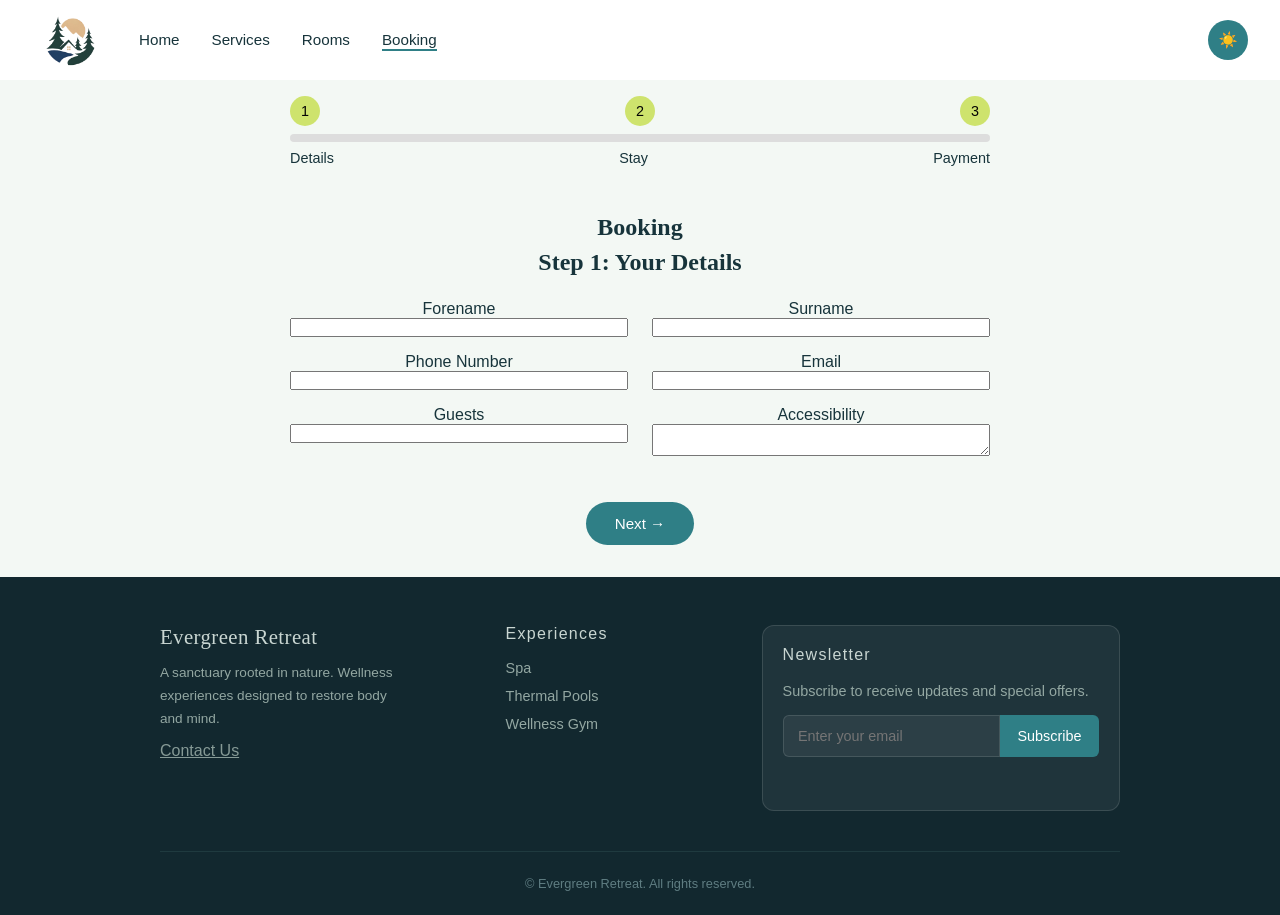
==== Booking.html @ 364e58b9 "Fixed progress bar, small visual tweaks" ====
<!DOCTYPE html>
<html lang="en">
<head>
    <meta charset="UTF-8">
    <title>Evergreen Retreat - Bookings</title>

    <!-- Link CSS -->
    <link rel="stylesheet" href="css/main.css">
    <link rel="icon" type="image" href="assets/favicon.png">
</head>

<body>

    <!-- NAVBAR -->
    
    <nav id="navbar" class="navbar" role="navigation" aria-label="Main navigation">
        <div class="nav-container">
            <div class="logo" aria-label="Evergreen Retreat home">
                <img id="sitelogo" src="assets/lightmodelogo.png" alt="Evergreen Retreat" style="height: 75px; width: auto; display: block;">
            </div>
            <ul class="nav-links">
                <li><a href="home.html">Home</a></li>
                <li><a href="services.html">Services</a></li>
                <li><a href="rooms.html">Rooms</a></li>
                <li><a href="Booking.html" aria-current="page">Booking</a></li>
            </ul>
        </div>
        <button id="theme-toggle" class="theme-toggle" aria-label="Toggle dark mode">
            <img class="icon" src="assets/sun.png" alt="Dark mode">
        </button>
    </nav>

    <!-- MAIN CONTENT -->
    <main>

        <section class="section" style="padding: 1rem 1rem;">
            <div style="max-width:700px; margin:auto;">

                <!-- Circles -->
                <div style="display:flex; justify-content:space-between; margin-bottom:0.5rem;">
                    <div class="step-circle active">1</div>
                    <div class="step-circle">2</div>
                    <div class="step-circle">3</div>
                </div>

                <!-- Progress Bar -->
                <div style="height: 8px; background: #ddd; border-radius: 10px; overflow: hidden;">
                    <div id="progress" style="height: 100%; width: 0%; background: #cee36d; transition: 0.3s;"></div>
                </div>

                <!-- Labels -->
                <div style="display:flex; justify-content:space-between; margin-top:0.5rem; font-size:0.9rem;">
                    <span>Details</span>
                    <span>Stay</span>
                    <span>Payment</span>
                </div>

            </div>
        </section>
        <style>
            .step-circle {
                width: 30px;
                height: 30px;
                border-radius: 50%;
                background: #cee36d;
                color: #040404;
                display: flex;
                align-items: center;
                justify-content: center;
                font-size: 0.9rem;
            }

            .step-circle.active {
                background: #cee36d;
                color: #040404;
            }
        </style>
       
        <!-- STEP 1 -->
        <section id="step1" class="section" style="padding: 2rem 1rem;">
            <div style="max-width:700px; margin:auto;"></div>
            <h2 style="margin-bottom: 0.5rem;">Booking</h2>
            <h2 style="margin-bottom: 1.5rem;">Step 1: Your Details</h2>

            <!--<div class="split" style="gap: 2rem;">
                <div>
                    <div style="margin-bottom: 1rem;">
                    <label>Forename</label><br>
                    <input type="text" style="width:100%;">
                    </div>

                    <div style="margin-bottom: 1rem;">
                    <label>Surname</label><br>
                    <input type="text" style="width:100%;">
                    </div>

                    <div style="margin-bottom: 1rem;">
                    <label>Guests</label><br>
                    <input type="number" style="width:100%;">
                    </div>
                </div>

                <div>
                    <div style="margin-bottom: 1rem;">
                    <label>Phone Number</label><br>
                    <input type="tel" style="width:100%;">
                    </div>

                    <div style="margin-bottom: 1rem;">
                    <label>Email</label><br>
                    <input type="email" style="width:100%;">
                    </div>

                    <div style="margin-bottom: 1rem;">
                    <label>Accessibility</label><br>
                    <textarea></textarea>
                    </div>
                </div>
            </div>

            <br>
            <div style="text-align:center; margin-top:1.5rem;">
            <button onclick="nextStep()">Next →</button>
            </div>-->

            <div style="max-width:700px; margin:auto;">

                <div style="display:flex; gap:1.5rem; margin-bottom:1rem;">
                    <div style="flex:1;">
                        <label>Forename</label><br>
                        <input type="text" name="forename" style="width:100%;">
                    </div>

                    
                    <div style="flex:1;">
                        <label>Surname</label><br>
                        <input type="text" name="surname" style="width:100%;">
                    </div>
                </div>

                <div style="display:flex; gap:1.5rem; margin-bottom:1rem;">
                    
                    <div style="flex:1;">
                        <label>Phone Number</label><br>
                        <input type="text" name="phone" style="width:100%;">
                    </div>

                    <div style="flex:1;">
                        <label>Email</label><br>
                        <input type="text" name="email" style="width:100%;">
                    </div>
                </div>

                <div style="display:flex; gap:1.5rem;">
                    <div style="flex:1;">
                        <label>Guests</label><br>
                        <input type="number" name="guests" min="1" style="width:100%;">
                    </div>

                    <div style="flex:1;">
                        <label>Accessibility</label><br>
                        <textarea style="width:100%;"></textarea>
                    </div>
                </div>

            </div>
            
            <br>
            <div style="text-align:center; margin-top:1.5rem;">
            <button onclick="validateStep1()">Next →</button>
            </div>
        </section>

        
        
        <!-- STEP 2 -->
        <section id="step2" class="section hidden" style="padding: 2rem 1rem;">
            <div style="max-width:700px; margin:auto;"></div>
            <h2 style="margin-bottom: 1.5rem;">Step 2: Your Stay</h2>

            <!--<div class="split" style="gap: 1.5rem;">
                <div>
                    <label>Start Date</label><br>
                    <input type="date"><br><br>

                    <label>End Date</label><br>
                    <input type="date">
                </div>

                <div>
                    <label>Room</label><br>
                    <select>
                        <option>Single</option>
                        <option>Double</option>
                        <option>Suite</option>
                    </select>
                    <br><br>
                    <button>View Rooms</button>

                    <br><br>

                    <label>Deals</label><br>
                    <select>
                        <option>No Deal</option>
                        <option>Discount</option>
                        <option>Package</option>
                    </select>
                    <br><br>
                    <button>View Deals</button>
                </div>
            </div>-->


            <div style="max-width:700px; margin:auto;">

                <!-- Dates -->
                <div style="display:flex; gap:1.5rem; margin-bottom:1.5rem;">
                    <div style="flex:1;">
                        <label>Start Date</label><br>
                        <input type="date" name="start-date" min="" style="width:100%;">
                    </div>

                    <div style="flex:1;">
                        <label>End Date</label><br>
                        <input type="date" name="end-date" style="width:100%;">
                    </div>
                </div>

                <!-- Room -->
                <div style="margin-bottom:1.5rem;">
                    <label>Room</label><br>
                    <select style="width:100%;">
                        <option>Standard</option>
                        <option>Deluxe</option>
                        <option>Suite</option>
                    </select>
                    <br><br>
                    <a href="rooms.html">
                         <button type="button">View Rooms</button>
                    </a>
                </div>

                
                

            </div>
            <br>
            <div style="text-align:center; margin-top:1.5rem;">
            <button onclick="validateStep2()">Next →</button>
            </div>


            <div style="text-align:center; margin-top:1.5rem;">
            <button onclick="prevStep()">← Back</button>
            </div>

            

        </section>

        <!-- STEP 3 -->
        <section id="step3" class="section hidden" style="padding: 2rem 1rem;">
            <div style="max-width:700px; margin:auto;"></div>
            <h2 style="margin-bottom: 1.5rem;">Step 3: Payment</h2>

            <!--<div class="split" style="gap: 1.5rem;">
                <div>
                    <label>Card Number</label><br>
                    <input type="text"><br><br>

                    <label>Name on Card</label><br>
                    <input type="text">
                </div>

                <div>
                    <label>CVC</label><br>
                    <input type="text">
                </div>
            </div>-->
            
            <div style="max-width:700px; margin:auto;">

                <!-- Card Number -->
                <div style="margin-bottom:1.5rem;">
                    <label>Card Number</label><br>
                    <input type="text" name="card-number" maxlength="19" style="width:100%;">
                </div>

                <!-- Name + CVC -->
                <div style="display:flex; gap:1.5rem;">
                    <div style="flex:2;">
                        <label>Name on Card</label><br>
                        <input type="text" name="card-name" style="width:100%;">
                    </div>

                    <div style="flex:1;">
                        <label>CVC</label><br>
                        <input type="text" name="cvc" maxlength="3" style="width:100%;">
                    </div>
                </div>

            </div>

            <br>
            <div style="text-align:center; margin-top:1.5rem;">
                <button onclick="prevStep()">← Back</button>
            </div>
            <div style="text-align:center; margin-top:1.5rem;">
                <a href="home.html">
                    <button onclick="validateStep3()">Complete Booking</button>
                </a>
            </div>
            
            

        </section>
        
        <footer id="site-footer" aria-label="Site footer">
            <div class="footer-inner">

                <div class="footer-grid">

                    <!-- brand -->
                    <div class="footer-brand">
                        <h2 class="footer-logo">Evergreen Retreat</h2>
                        <p>
                            A sanctuary rooted in nature. Wellness experiences designed
                            to restore body and mind.
                        </p>

                        <a href="/contact.html" class="footer-contact-link">Contact Us</a>

                    </div>

                    <!-- experiences -->
                    <nav aria-label="Experiences">
                        <h3>Experiences</h3>
                        <ul>
                            <li><a href="services.html#spa">Spa</a></li>
                            <li><a href="services.html#thermal">Thermal Pools</a></li>
                            <li><a href="services.html#gym">Wellness Gym</a></li>
                        </ul>
                    </nav>

                    <!-- newsletter -->
                    <div class="footer-newsletter">
                        <h3>Newsletter</h3>
                        <p>Subscribe to receive updates and special offers.</p>

                        <form class="email-form" novalidate>
                            <input
                                type="email"
                                class="email-input"
                                placeholder="Enter your email"
                            >
                            <button type="submit">Subscribe</button>
                            <span class="email-error"></span>
                        </form>
                    </div>

                </div>

                <hr aria-hidden="true">

                <div class="footer-bottom">
                    <p>&copy; <span id="footer-year"></span> Evergreen Retreat. All rights reserved.</p>
                </div>

            </div>
        </footer>

    </main>

    <!-- JS -->
    <script src="js/bookingNavi.js"></script>
    <script src="js/darkmode.js"></script>
</body>
</html>
---- css/main.css ----
:root {
  --primary: #2f7f86;

  --bg: #f3f8f4;
  --surface: #ffffff;
  --surface-alt: #e4f0ed;

  --text: #17343b;
  --text-muted: #5f7d82;

  --footer-bg: #12282f;
  --footer-text: #c9d6d2;
  --footer-muted: #93a7a2;
}

html.dark-mode {
  --primary: #3f8f95;

  --bg: #0f1c1f;
  --surface: #162a2e;
  --surface-alt: #1b3338;

  --text: #d7e6e3;
  --text-muted: #93b0b4;

  --footer-bg: #0b1416;
  --footer-text: #d7e6e3;
  --footer-muted: #8aa3a6;
}


* {
  margin: 0;
  padding: 0;
  box-sizing: border-box;
}

body {
  font-family: 'Jost', sans-serif;
  background: var(--bg);
  color: var(--text);
  font-weight: 500;
  padding-top: 80px; /* navbar space */
}

/* dark mode transition */
body, .card, .review-card, .navbar, footer, .footer-newsletter {
  transition: background 0.3s ease, color 0.3s ease, border-color 0.3s ease, box-shadow 0.3s ease;
}

.hidden {
  display: none;
}

a:focus-visible,
button:focus-visible,
input:focus-visible {
  outline: 2px solid var(--primary);
  outline-offset: 3px;
}

/* navbar */
.navbar {
  position: fixed;
  top: 0;
  width: 100%;
  height: 80px;
  background: var(--surface);
  display: flex;
  align-items: center;
  z-index: 1000;
}

.nav-container {
  display: flex;
  align-items: center;
  justify-content: center;
  position: relative;
  padding: 0 2rem;
  gap: 2rem;
}

.logo {
  font-family: 'Cormorant Garamond', serif;
  font-size: 1.5rem;
  margin-right: auto;
}

.nav-links {
  display: flex;
  gap: 2rem;
  list-style: none;
  margin: 0 auto;
}

.nav-links a {
  text-decoration: none;
  color: var(--text);
  font-size: 0.95rem;
  position: relative;
}

.nav-links a::after {
  content: '';
  position: absolute;
  bottom: -3px;
  left: 0;
  width: 0;
  height: 2px;
  background: var(--primary);
  transition: width 0.3s ease;
}

.nav-links a[aria-current="page"]::after {
  width: 100%;
}

.nav-links a:hover::after {
  width: 100%;
}

.theme-toggle {
  position: absolute;
  right: 2rem;
  top: 50%;
  transform: translateY(-50%);

  width: 40px;
  height: 40px;
  border-radius: 50%;

  display: grid;
  place-items: center;
  padding: 0;
}

.theme-toggle .icon {
  width: 18px;
  height: 18px;
}

.theme-toggle:hover {
  border-color: var(--primary);
  color: var(--primary);
  transform: translateY(calc(-50% - 2px)); /* to keep centered with transition */
  box-shadow: 0 5px 15px rgba(0,0,0,0.15);
}

/* home page hero */
.home-page .hero {
  height: 90vh;
  position: relative;
  display: flex;
  align-items: center;
  justify-content: center;
  text-align: center;
  color: white;
  text-shadow: 0 2px 10px rgba(0,0,0,0.35);
}

.home-page .hero-img {
  position: absolute;
  inset: 0;
  width: 100%;
  height: 100%;
  object-fit: cover;
  z-index: -2;
}

.home-page .hero-overlay {
  position: absolute;
  inset: 0;
  background: rgba(0,0,0,0.4);
  z-index: -1;
}

.home-page .hero-content {
  opacity: 0;
}

.home-page .hero h1 {
  font-size: 3.5rem;
  margin-bottom: 1rem;
}

.home-page .hero p {
  font-size: 1.1rem;
  margin-bottom: 1.5rem;
  color: white; 
}

/* sections */
.section {
  padding: 5rem 2rem;
  text-align: center;
}

.section.alt {
  background: var(--surface-alt);
}

h2 {
  font-family: 'Cormorant Garamond', serif;
  margin-bottom: 1.5rem;
  color: var(--text);
}

h3 {
  font-weight: 500;
}

/* buttons */
.btn, button {
  display: inline-block;
  padding: 0.8rem 1.8rem;
  border: none;
  background: var(--primary);
  color: white;
  text-decoration: none;
  cursor: pointer;
  border-radius: 30px;
  font-size: 0.95rem;
  transition: all 0.3s ease;
}

.btn:hover, button:hover {
  background: #256a70;
  transform: translateY(-2px);
  box-shadow: 0 5px 15px rgba(0,0,0,0.15);
}

.hero-btn {
  font-size: 1rem;
  padding: 0.9rem 2rem;
}

.services-showcase {
  display: flex;
  align-items: center;
  justify-content: center;
  gap: 4rem;
  text-align: left;
  max-width: 1200px;

  background: var(--surface-alt);
  border: 1px solid rgba(0,0,0,0.06);
  border-radius: 20px;
  padding: 4rem;
  margin: 3rem auto;
  max-width: 1200px;

  box-shadow:
    0 4px 12px rgba(0,0,0,0.03),
    0 12px 35px rgba(0,0,0,0.05);
}

html.dark-mode .services-showcase {
  border: 1px solid rgba(255,255,255,0.08);

  box-shadow:
    0 4px 12px rgba(0,0,0,0.25),
    0 14px 40px rgba(0,0,0,0.35);
}

.showcase-text {
  max-width: 420px;
}

.showcase-text p {
  margin-bottom: 1.5rem;
  line-height: 1.7;
  color: var(--text-muted)
}

/* slideshow */
.slideshow {
  position: relative;
  width: 100%;
  max-width: 700px;
  height: 350px;
  margin: 2rem auto;
  overflow: hidden;
  border-radius: 8px;
}

.slide {
  position: absolute;
  inset: 0;
  width: 100%;
  height: 100%;
  object-fit: cover;
  opacity: 0;
  transform: scale(1.05);
  transition: opacity 0.8s ease, transform 4s ease;
}

.slide.active {
  opacity: 1;
  transform: scale(1);
}

/* offers */

#offers {
  background: var(--surface-alt);
  border: 1px solid rgba(0,0,0,0.06);
  border-radius: 20px;
  padding: 4rem;
  margin: 3rem auto;

  box-shadow:
    0 4px 12px rgba(0,0,0,0.03),
    0 12px 35px rgba(0,0,0,0.05);
}

.split {
  display: flex;
  align-items: center;
  justify-content: center;
  gap: 3rem;
  max-width: 1000px;
  margin: auto;
  text-align: left;
}

.split-text {
  max-width: 350px;
}

.split-text p {
  color: var(--text-muted)
}

/* cards */
.cards {
  display: flex;
  gap: 1.5rem;
  justify-content: center;
  margin-top: 2rem;
}

.card {
  background: var(--surface);
  padding: 2rem;
  border-radius: 10px;
  width: 240px;
  border: 1px solid rgba(0,0,0,0.06);

  box-shadow:
    0 1px 2px rgba(0,0,0,0.04),
    0 10px 30px rgba(0,0,0,0.08);

  transition: all 0.3s ease;
}

body.dark-mode .card {
  border: 1px solid rgba(255,255,255,0.08);
  box-shadow:
    0 1px 2px rgba(0,0,0,0.3),
    0 12px 35px rgba(0,0,0,0.45);
}

.card:hover {
  transform: translateY(-6px);
  box-shadow: 0 15px 35px rgba(0,0,0,0.1);
}

.card h3 {
  margin-bottom: 0.5rem;
}

.card p {
  margin-bottom: 1rem;
  color: var(--text-muted);
}

/* reviews */
.reviews-carousel {
  display: flex;
  overflow: hidden;
  width: 100%;
}

.reviews-inner {
  display: flex;
  gap: 1.5rem;
  will-change: transform;
}

.review-card {
  flex: 0 0 auto;
  scroll-snap-align: start;
  background: var(--surface);
  padding: 1.5rem;
  border-radius: 10px;
  text-align: center;
  box-shadow: 0 8px 25px rgba(0,0,0,0.06);
  transition: transform 0.4s ease, box-shadow 0.4s ease;
}

.review-card:hover {
  transform: scale(1.05);
  box-shadow: 0 15px 35px rgba(0,0,0,0.1);
}

.stars {
  color: #f5b50a;
  margin-bottom: 0.5rem;
  font-size: 1.2rem;
}

.review-card span {
  display: block;
  margin-top: 0.5rem;
  font-size: 0.85rem;
  color: var(--text-muted);
}

.card, .review-card {
  border: 1px solid rgba(0,0,0,0.04);
}

body.dark-mode .card,
body.dark-mode .review-card {
  border: 1px solid rgba(255,255,255,0.06);
}

/* FOOTER */
footer {
  background: var(--footer-bg);
  color: var(--footer-text);
  padding: 3rem 2rem 1.5rem;
}

.footer-inner {
  max-width: 960px;
  margin: 0 auto;
}

.footer-grid {
  display: grid;
  grid-template-columns: 1.4fr 1fr 1.6fr;
  gap: 2rem;
  align-items: start;
  margin-bottom: 2.5rem;
}

.footer-logo {
  font-family: 'Cormorant Garamond', serif;
  font-size: 1.3rem;
  font-weight: 500;
  color: var(--footer-text);
  margin-bottom: 0.75rem;
  letter-spacing: 0.02em;
}

.footer-brand p {
  font-size: 0.85rem;
  max-width: 32ch;
  color: var(--footer-muted);
  line-height: 1.7;
}

footer h3 {
  font-size: 1rem;
  font-weight: 500;
  letter-spacing: 0.08em;
  color: var(--footer-text);
  margin-bottom: 1rem;
}

/* experiences list */
footer nav ul {
  list-style: none;
  display: flex;
  flex-direction: column;
  gap: 10px;
}

footer nav ul a {
  font-size: 0.9rem;
  color: var(--footer-muted);
  text-decoration: none;
}

footer nav ul a:hover {
  color: var(--footer-text);
}

/* contact link */
.footer-contact-link {
  display: inline-block;
  text-decoration: underline;
  opacity: 0.9;
  margin-top: 0.75rem;
  font-size: 1rem;
  color: var(--footer-muted);
}

.footer-contact-link:hover {
  color: var(--footer-text);
}

/* newsletter card */
.footer-newsletter {
  background: rgba(255,255,255,0.06);
  border: 1px solid rgba(255,255,255,0.12);
  color: var(--footer-text);
  border-radius: 12px;
  padding: 1.25rem;
}

.footer-newsletter p {
  font-size: 0.9rem;
  color: var(--footer-muted);
  margin-bottom: 0.8rem;
  line-height: 1.6;
}

.footer-newsletter form {
  display: grid;
  grid-template-columns: 1fr auto;
  align-items: stretch;
  gap: 0;
}

.footer-newsletter input {
  width: 100%;
  min-width: 180px;
  height: 42px;
  padding: 0 0.9rem;
  border-right: none;
  border-radius: 6px 0 0 6px;
  font-size: 0.9rem;
  outline: none;
  background: rgba(255, 255, 255, 0.06);
  border: 1px solid rgba(255, 255, 255, 0.12);
  color: var(--footer-text);
}


.footer-newsletter button {
  height: 42px;
  padding: 0 1.1rem !important;
  white-space: nowrap;
  border-radius: 0 6px 6px 0 !important;
  font-size: 0.9rem;
  border: none;
  background: var(--primary);
  color: white;
  cursor: pointer;
  transform: none;
  box-shadow: none;
}

.footer-newsletter button:hover {
  background: #256a70;
  transform: none;
  box-shadow: 0 5px 15px rgba(0,0,0,0.15);
}

/* error message */
.footer-newsletter .email-error {
  grid-column: 1 / -1;
  width: 100%;
  margin-top: 0.45rem;
  font-size: 0.85rem;
  line-height: 1.4;
  min-height: 20px;
  white-space: normal;
  word-break: normal;
}

.footer-newsletter button:disabled {
  background: rgba(255, 255, 255, 0.15);
  color: var(--footer-muted);
  cursor: not-allowed;
}

.footer-newsletter input:disabled {
  background: rgba(255, 255, 255, 0.03);
  border: 1px solid rgba(255, 255, 255, 0.08);
  color: var(--footer-muted);
  cursor: not-allowed;
}

.footer-newsletter .email-error {
  width: 100%;
  margin-top: 0.8rem;
  font-size: 0.85rem;
  min-height: 20px;
  transition: all 0.3s ease;
  opacity: 0;
  transform: translateY(-5px);
}

.email-error.error {
  color: #ff8a8a;
  font-weight: 500;
}

.email-error.success {
  color: #7ee2a8;
  font-weight: 500;
}

.email-error.show {
  opacity: 1;
  transform: translateY(0px);
}

/* bottom */
footer hr {
  border: none;
  border-top: 1px solid #1f3a3f;
  margin: 0 0 1.5rem;
}

.footer-bottom {
  display: flex;
  justify-content: center;
  text-align: center;
}

.footer-bottom p {
  font-size: 0.8rem;
  color: var(--text-muted);
}

/* mobile */
@media (max-width: 768px) {

  .logo {
    margin-right: 0;
  }

  .nav-container {
    justify-content: space-between;
    padding: 0 1rem;
  }

  .section {
    padding: 3rem 1.25rem;
  }

  .home-page .hero h1 {
    font-size: 2.2rem;
  }

  .home-page .hero p {
    font-size: 1rem;
  }

  .services-showcase,
  .split,
  .cards,
  .footer-grid {
    flex-direction: column;
    text-align: center;
    gap: 2rem;
  }

  .showcase-text,
  .split-text {
    max-width: 100%;
  }

  .card {
    width: 100%;
    max-width: 320px;
  }

  .slideshow {
    height: 250px;
  }

  #offers,
  .services-showcase {
    padding: 2rem;
    margin: 2rem 1rem;
  }

  .nav-links {
    gap: 1rem;
  }

  .theme-toggle {
    right: 1rem;
  }

  .footer-grid {
    grid-template-columns: 1fr;
    gap: 2rem;
    text-align: center;
  }

  .footer-brand p {
    max-width: 100%;
    margin: 0 auto;
  }
}
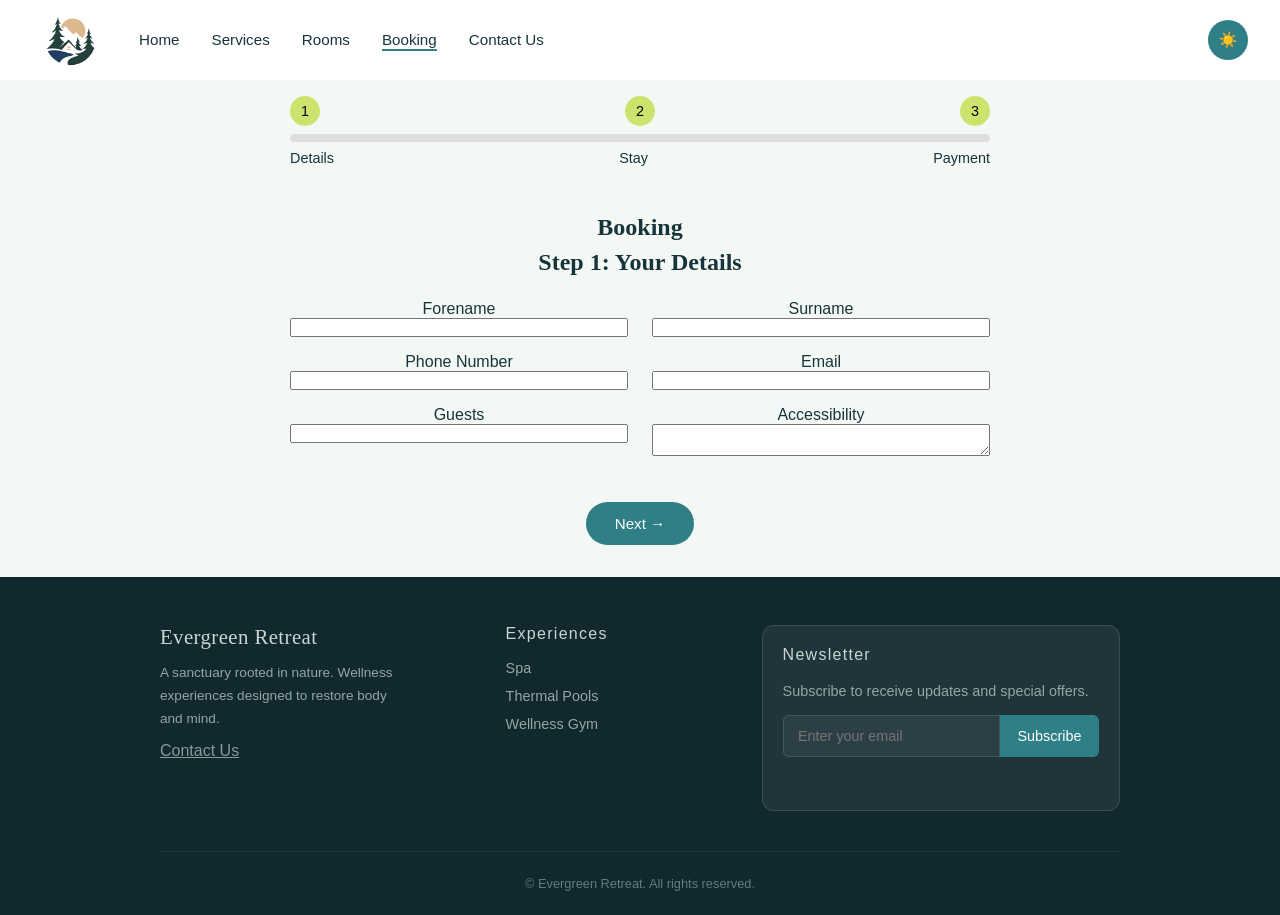
==== commit 16ffa28d: "Updated validation to avoid using alerts, added hamburger" ====
--- a/Booking.html
+++ b/Booking.html
@@ -23,8 +23,12 @@
                 <li><a href="services.html">Services</a></li>
                 <li><a href="rooms.html">Rooms</a></li>
                 <li><a href="Booking.html" aria-current="page">Booking</a></li>
+                <li><a href="contact.html">Contact Us</a></li>
             </ul>
         </div>
+        <button id="nav-toggle" class="nav-toggle" aria-expanded="false" aria-controls="nav-menu" aria-label="Open navigation menu">
+            <span class="hamburger" aria-hidden="true"></span>
+        </button>
         <button id="theme-toggle" class="theme-toggle" aria-label="Toggle dark mode">
             <img class="icon" src="assets/sun.png" alt="Dark mode">
         </button>
@@ -74,6 +78,10 @@
                 background: #cee36d;
                 color: #040404;
             }
+            .error {
+                color: red;
+                font-size: 0.8rem;
+            }
         </style>
        
         <!-- STEP 1 -->
@@ -82,59 +90,20 @@
             <h2 style="margin-bottom: 0.5rem;">Booking</h2>
             <h2 style="margin-bottom: 1.5rem;">Step 1: Your Details</h2>
 
-            <!--<div class="split" style="gap: 2rem;">
-                <div>
-                    <div style="margin-bottom: 1rem;">
-                    <label>Forename</label><br>
-                    <input type="text" style="width:100%;">
-                    </div>
-
-                    <div style="margin-bottom: 1rem;">
-                    <label>Surname</label><br>
-                    <input type="text" style="width:100%;">
-                    </div>
-
-                    <div style="margin-bottom: 1rem;">
-                    <label>Guests</label><br>
-                    <input type="number" style="width:100%;">
-                    </div>
-                </div>
-
-                <div>
-                    <div style="margin-bottom: 1rem;">
-                    <label>Phone Number</label><br>
-                    <input type="tel" style="width:100%;">
-                    </div>
-
-                    <div style="margin-bottom: 1rem;">
-                    <label>Email</label><br>
-                    <input type="email" style="width:100%;">
-                    </div>
-
-                    <div style="margin-bottom: 1rem;">
-                    <label>Accessibility</label><br>
-                    <textarea></textarea>
-                    </div>
-                </div>
-            </div>
-
-            <br>
-            <div style="text-align:center; margin-top:1.5rem;">
-            <button onclick="nextStep()">Next →</button>
-            </div>-->
-
             <div style="max-width:700px; margin:auto;">
 
                 <div style="display:flex; gap:1.5rem; margin-bottom:1rem;">
                     <div style="flex:1;">
                         <label>Forename</label><br>
                         <input type="text" name="forename" style="width:100%;">
+                        <small class="error" id="forename-error"></small>
                     </div>
 
                     
                     <div style="flex:1;">
                         <label>Surname</label><br>
                         <input type="text" name="surname" style="width:100%;">
+                        <small class="error" id="surname-error"></small>
                     </div>
                 </div>
 
@@ -142,19 +111,24 @@
                     
                     <div style="flex:1;">
                         <label>Phone Number</label><br>
-                        <input type="text" name="phone" style="width:100%;">
+                        <input type="text" name="phone" maxlength="11" style="width:100%;">
+                        <small class="error" id="phone-error"></small>
                     </div>
 
                     <div style="flex:1;">
                         <label>Email</label><br>
                         <input type="text" name="email" style="width:100%;">
-                    </div>
+                        <small class="error" id="email-error"></small>
+                       
+                    </div>
+                    
                 </div>
 
                 <div style="display:flex; gap:1.5rem;">
                     <div style="flex:1;">
                         <label>Guests</label><br>
                         <input type="number" name="guests" min="1" style="width:100%;">
+                        <small class="error" id="guests-error"></small>
                     </div>
 
                     <div style="flex:1;">
@@ -178,39 +152,6 @@
             <div style="max-width:700px; margin:auto;"></div>
             <h2 style="margin-bottom: 1.5rem;">Step 2: Your Stay</h2>
 
-            <!--<div class="split" style="gap: 1.5rem;">
-                <div>
-                    <label>Start Date</label><br>
-                    <input type="date"><br><br>
-
-                    <label>End Date</label><br>
-                    <input type="date">
-                </div>
-
-                <div>
-                    <label>Room</label><br>
-                    <select>
-                        <option>Single</option>
-                        <option>Double</option>
-                        <option>Suite</option>
-                    </select>
-                    <br><br>
-                    <button>View Rooms</button>
-
-                    <br><br>
-
-                    <label>Deals</label><br>
-                    <select>
-                        <option>No Deal</option>
-                        <option>Discount</option>
-                        <option>Package</option>
-                    </select>
-                    <br><br>
-                    <button>View Deals</button>
-                </div>
-            </div>-->
-
-
             <div style="max-width:700px; margin:auto;">
 
                 <!-- Dates -->
@@ -218,11 +159,13 @@
                     <div style="flex:1;">
                         <label>Start Date</label><br>
                         <input type="date" name="start-date" min="" style="width:100%;">
+                        <small class="error" id="start-error"></small>
                     </div>
 
                     <div style="flex:1;">
                         <label>End Date</label><br>
                         <input type="date" name="end-date" style="width:100%;">
+                        <small class="error" id="end-error"></small>
                     </div>
                 </div>
 
@@ -262,28 +205,14 @@
         <section id="step3" class="section hidden" style="padding: 2rem 1rem;">
             <div style="max-width:700px; margin:auto;"></div>
             <h2 style="margin-bottom: 1.5rem;">Step 3: Payment</h2>
-
-            <!--<div class="split" style="gap: 1.5rem;">
-                <div>
-                    <label>Card Number</label><br>
-                    <input type="text"><br><br>
-
-                    <label>Name on Card</label><br>
-                    <input type="text">
-                </div>
-
-                <div>
-                    <label>CVC</label><br>
-                    <input type="text">
-                </div>
-            </div>-->
-            
+         
             <div style="max-width:700px; margin:auto;">
 
                 <!-- Card Number -->
                 <div style="margin-bottom:1.5rem;">
                     <label>Card Number</label><br>
                     <input type="text" name="card-number" maxlength="19" style="width:100%;">
+                    <small class="error" id="card-error"></small>
                 </div>
 
                 <!-- Name + CVC -->
@@ -291,11 +220,13 @@
                     <div style="flex:2;">
                         <label>Name on Card</label><br>
                         <input type="text" name="card-name" style="width:100%;">
+                        <small class="error" id="name-error"></small>
                     </div>
 
                     <div style="flex:1;">
                         <label>CVC</label><br>
                         <input type="text" name="cvc" maxlength="3" style="width:100%;">
+                        <small class="error" id="cvc-error"></small>
                     </div>
                 </div>
 
@@ -306,9 +237,9 @@
                 <button onclick="prevStep()">← Back</button>
             </div>
             <div style="text-align:center; margin-top:1.5rem;">
-                <a href="home.html">
-                    <button onclick="validateStep3()">Complete Booking</button>
-                </a>
+               
+                <button onclick="validateStep3()">Complete Booking</button>
+                
             </div>
             
             
@@ -372,7 +303,9 @@
     </main>
 
     <!-- JS -->
+    <script src="js/formValidation.js"></script>
     <script src="js/bookingNavi.js"></script>
     <script src="js/darkmode.js"></script>
+    
 </body>
 </html>
--- a/css/main.css
+++ b/css/main.css
@@ -52,12 +52,102 @@
   display: none;
 }
 
+/* scroll reveal animation */
+.reveal {
+  opacity: 0;
+  transform: translateY(50px);
+  transition: opacity 0.8s ease, transform 0.8s ease;
+}
+
+.reveal.visible {
+  opacity: 1;
+  transform: translateY(0);
+}
+
 a:focus-visible,
 button:focus-visible,
 input:focus-visible {
   outline: 2px solid var(--primary);
   outline-offset: 3px;
 }
+
+/* skip link */
+.skip-link {
+  position: absolute;
+  top: -100%;
+  left: 1rem;
+  background: var(--primary);
+  color: white;
+  padding: 0.6rem 1.2rem;
+  border-radius: 0 0 4px 4px;
+  text-decoration: none;
+  font-size: 0.9rem;
+  z-index: 9999;
+}
+
+.skip-link:focus {
+  top: 0; 
+}
+
+/* hamburger */
+.nav-toggle { 
+  display: none;
+  background: transparent;
+  border: none;
+  cursor: pointer;
+  padding: 0.5rem;
+}
+
+.nav-toggle:hover {
+  background: transparent;
+  border-color: var(--primary);
+  transform: none;
+  box-shadow: none;
+}
+
+.nav-toggle:active,
+.nav-toggle:focus {
+  background: transparent;
+  box-shadow: none;
+  transform: none;
+}
+
+.hamburger, .hamburger::before, .hamburger::after {
+  display: block;
+  width: 24px;
+  height: 2px;
+  background: var(--text);
+  border-radius: 2px;
+  transition: transform 0.25s, opacity 0.25s;
+  position: relative;
+}
+
+.hamburger::before, .hamburger::after {
+  content: '';
+  position: absolute;
+  left: 0;
+}
+
+.hamburger::before {
+  top: -7px;
+}
+
+.hamburger::after {
+  top: 7px;
+}
+
+.nav-toggle[aria-expanded="true"] .hamburger {
+  background: transparent;
+}
+
+.nav-toggle[aria-expanded="true"] .hamburger::before {
+  transform: translateY(7px) rotate(45deg);
+}
+
+.nav-toggle[aria-expanded="true"] .hamburger::after {
+  transform: translateY(-7px) rotate(-45deg);
+}
+
 
 /* navbar */
 .navbar {
@@ -609,6 +699,26 @@
   transform: translateY(0px);
 }
 
+.phone-error.error {
+  color: #ff8a8a;
+  font-weight: 500;
+}
+
+.phone-error {
+  width: 100%;
+  margin-top: 0.8rem;
+  font-size: 0.85rem;
+  min-height: 20px;
+  transition: all 0.3s ease;
+  opacity: 0;
+  transform: translateY(-5px);
+}
+
+.phone-error.show {
+  opacity: 1;
+  transform: translateY(0px);
+}
+
 /* bottom */
 footer hr {
   border: none;
@@ -629,6 +739,36 @@
 
 /* mobile */
 @media (max-width: 768px) {
+  .nav-toggle {
+    display: flex;
+  }
+
+  .nav-links {
+    display: none;
+    flex-direction: column;
+    gap: 0;
+    position: absolute;
+    top: 80px;
+    left: 0;
+    right: 0;
+    background: var(--surface);
+    border-top: 1px solid var(--surface-alt);
+    padding: 1rem 2rem;
+    box-shadow: 0 4px 12px rgba(0,0,0,0.08);
+  }
+
+  .nav-links.open {
+    display: flex;
+  }
+
+  .nav-links li {
+    padding: 0.6rem 0;
+    border-bottom: 1px solid var(--surface-alt);
+  }
+
+  .nav-links li:last-child {
+    border-bottom: none;
+  }
 
   .logo {
     margin-right: 0;
@@ -698,4 +838,275 @@
     max-width: 100%;
     margin: 0 auto;
   }
+
+  /* ── CONTACT HERO ── */
+.contact-hero {
+  min-height: 40vh;
+  display: flex;
+  align-items: center;
+  justify-content: center;
+  text-align: center;
+  margin-top: 80px;
+  background: var(--surface);
+  padding: 4rem 2rem;
+  position: relative;
+  overflow: hidden;
+}
+
+.contact-hero::before {
+  content: '';
+  position: absolute;
+  inset: 0;
+  background: linear-gradient(135deg, rgba(47,127,134,0.06) 0%, transparent 60%);
+  pointer-events: none;
+}
+
+.hero-eyebrow {
+  font-size: 0.78rem;
+  letter-spacing: 0.18em;
+  text-transform: uppercase;
+  color: var(--primary);
+  margin-bottom: 1rem;
+  animation: fadeUp 0.7s ease both;
+}
+
+.contact-hero h1 {
+  font-family: 'Cormorant Garamond', serif;
+  font-size: clamp(2rem, 5vw, 3.2rem);
+  color: var(--text);
+  margin-bottom: 1rem;
+  animation: fadeUp 0.7s 0.1s ease both;
+}
+
+.hero-sub {
+  color: var(--text-muted);
+  font-size: 1rem;
+  max-width: 480px;
+  margin: 0 auto;
+  line-height: 1.7;
+  animation: fadeUp 0.7s 0.2s ease both;
+}
+
+@keyframes fadeUp {
+  from { opacity: 0; transform: translateY(20px); }
+  to   { opacity: 1; transform: translateY(0); }
+}
+
+/* ── CONTACT SECTION ── */
+.contact-section {
+  padding: 5rem 2rem;
+  background: var(--bg);
+}
+
+.contact-grid {
+  display: grid;
+  grid-template-columns: 1fr 1.4fr;
+  gap: 4rem;
+  max-width: 1000px;
+  margin: 0 auto;
+  align-items: start;
+}
+
+/* ── INFO PANEL ── */
+.contact-info h2,
+.contact-form-wrap h2 {
+  font-family: 'Cormorant Garamond', serif;
+  font-size: 1.8rem;
+  color: var(--text);
+  margin-bottom: 2rem;
+}
+
+.info-item {
+  display: flex;
+  gap: 1rem;
+  align-items: flex-start;
+  margin-bottom: 1.8rem;
+  padding-bottom: 1.8rem;
+  border-bottom: 1px solid var(--surface-alt);
+}
+
+.info-item:last-child {
+  border-bottom: none;
+  margin-bottom: 0;
+  padding-bottom: 0;
+}
+
+.info-icon {
+  flex-shrink: 0;
+  width: 40px;
+  height: 40px;
+  background: var(--surface);
+  border-radius: 50%;
+  display: flex;
+  align-items: center;
+  justify-content: center;
+  color: var(--primary);
+}
+
+.info-icon svg {
+  width: 18px;
+  height: 18px;
+}
+
+.info-item h3 {
+  font-size: 0.75rem;
+  letter-spacing: 0.1em;
+  text-transform: uppercase;
+  color: var(--text-muted);
+  margin-bottom: 0.35rem;
+  font-weight: 500;
+}
+
+.info-item p {
+  font-size: 0.95rem;
+  color: var(--text);
+  line-height: 1.6;
+}
+
+.info-item a {
+  color: var(--text);
+  text-decoration: none;
+  transition: color 0.2s;
+}
+
+.info-item a:hover {
+  color: var(--primary);
+}
+
+/* ── CONTACT FORM ── */
+.contact-form-wrap {
+  background: var(--surface);
+  border-radius: 8px;
+  padding: 2.5rem;
+  box-shadow: 0 4px 24px rgba(0,0,0,0.06);
+}
+
+.form-row {
+  margin-bottom: 0.25rem;
+}
+
+.form-group {
+  display: flex;
+  flex-direction: column;
+}
+
+.form-group label {
+  font-size: 0.88rem;
+  color: var(--text);
+  margin-bottom: 0.4rem;
+  margin-top: 0.75rem;
+}
+
+.required {
+  color: var(--primary);
+  margin-left: 2px;
+}
+
+.form-group input,
+.form-group select,
+.form-group textarea {
+  width: 100%;
+  padding: 0.65rem 0.85rem;
+  border: 1px solid var(--surface-alt);
+  border-radius: 4px;
+  background: var(--bg);
+  color: var(--text);
+  font-family: 'Jost', sans-serif;
+  font-size: 0.95rem;
+  transition: border-color 0.2s, box-shadow 0.2s;
+  resize: vertical;
+}
+
+.form-group input::placeholder,
+.form-group textarea::placeholder {
+  color: var(--text-muted);
+  opacity: 0.7;
+}
+
+.form-group input:focus,
+.form-group select:focus,
+.form-group textarea:focus {
+  outline: none;
+  border-color: var(--primary);
+  box-shadow: 0 0 0 3px rgba(47,127,134,0.18);
+}
+
+.submit-btn {
+  width: 100%;
+  margin-top: 1.5rem;
+  padding: 0.85rem;
+  font-size: 1rem;
+  letter-spacing: 0.03em;
+}
+
+/* ── ERROR ── */
+.form-error {
+  background: #fff0f0;
+  color: #c0392b;
+  border: 1px solid #f5c6cb;
+  border-radius: 4px;
+  padding: 0.75rem 1rem;
+  font-size: 0.9rem;
+  margin-bottom: 1rem;
+}
+
+/* ── SUCCESS ── */
+.contact-success {
+  text-align: center;
+  padding: 2rem 1rem;
+}
+
+.contact-success .success-icon {
+  width: 56px;
+  height: 56px;
+  background: #d4efdf;
+  color: #1e8449;
+  border-radius: 50%;
+  display: flex;
+  align-items: center;
+  justify-content: center;
+  font-size: 1.5rem;
+  margin: 0 auto 1.2rem;
+  animation: popIn 0.5s cubic-bezier(0.175, 0.885, 0.32, 1.275) both;
+}
+
+@keyframes popIn {
+  0%   { transform: scale(0); opacity: 0; }
+  70%  { transform: scale(1.15); }
+  100% { transform: scale(1); opacity: 1; }
+}
+
+.contact-success h3 {
+  font-family: 'Cormorant Garamond', serif;
+  font-size: 1.6rem;
+  color: var(--text);
+  margin-bottom: 0.5rem;
+}
+
+.contact-success p {
+  color: var(--text-muted);
+  font-size: 0.95rem;
+  margin-bottom: 1.5rem;
+  line-height: 1.6;
+}
+
+#resetContact {
+  width: 100%;
+}
+
+/* ── RESPONSIVE ── */
+@media (max-width: 768px) {
+  .contact-grid {
+    grid-template-columns: 1fr;
+    gap: 2.5rem;
+  }
+
+  .contact-form-wrap {
+    padding: 1.75rem 1.25rem;
+  }
+
+  .contact-hero {
+    min-height: 30vh;
+  }
+}
 }
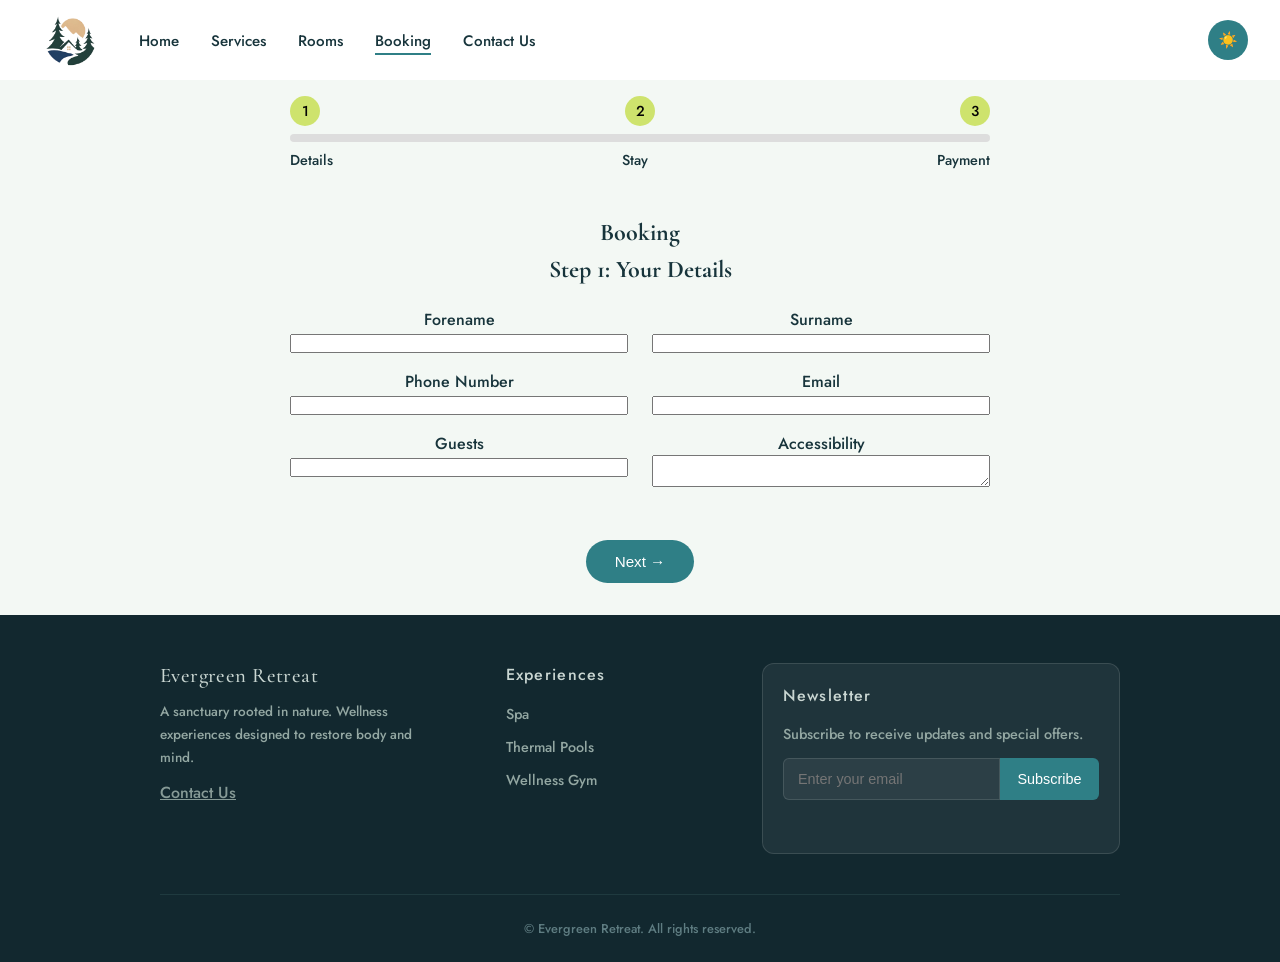
==== commit f348711d: "Attempted fix on mobile navbar" ====
--- a/Booking.html
+++ b/Booking.html
@@ -2,11 +2,21 @@
 <html lang="en">
 <head>
     <meta charset="UTF-8">
+    <meta name="viewport" content="width=device-width, initial-scale=1.0">
     <title>Evergreen Retreat - Bookings</title>
 
     <!-- Link CSS -->
     <link rel="stylesheet" href="css/main.css">
+    <link href="https://fonts.googleapis.com/css2?family=Cormorant+Garamond:wght@400;500;600;700&family=Jost:wght@300;400;500&display=swap" rel="stylesheet">
     <link rel="icon" type="image" href="assets/favicon.png">
+    <script>
+    (function () {
+    const saved = localStorage.getItem("theme");
+    if (saved === "dark") {
+      document.documentElement.classList.add("dark-mode");
+    }
+    })();
+    </script>
 </head>
 
 <body>
@@ -306,6 +316,37 @@
     <script src="js/formValidation.js"></script>
     <script src="js/bookingNavi.js"></script>
     <script src="js/darkmode.js"></script>
+    <script>
+      const navToggle = document.getElementById('nav-toggle');
+  const navMenu = document.getElementById('nav-menu');
+
+  if (navToggle && navMenu) {
+    navToggle.addEventListener('click', () => {
+      const isOpen = navToggle.getAttribute('aria-expanded') === 'true';
+      navToggle.setAttribute('aria-expanded', String(!isOpen));
+      navToggle.setAttribute('aria-label', isOpen ? 'Open navigation menu' : 'Close navigation menu');
+      navMenu.classList.toggle('open', !isOpen);
+    });
+
+  navMenu.querySelectorAll('a').forEach(link => {
+    link.addEventListener('click', () => {
+       navToggle.setAttribute('aria-expanded', 'false');
+       navToggle.setAttribute('aria-label', 'Open navigation menu');
+       navMenu.classList.remove('open');
+    });
+    });
+
+  document.addEventListener('keydown', e => {
+    if (e.key === 'Escape' && navMenu.classList.contains('open')) {
+      navToggle.setAttribute('aria-expanded', 'false');
+      navToggle.setAttribute('aria-label', 'Open navigation menu');
+      navMenu.classList.remove('open');
+      navToggle.focus();
+    }
+  });
+  }
+  </script>
+  
     
 </body>
 </html>
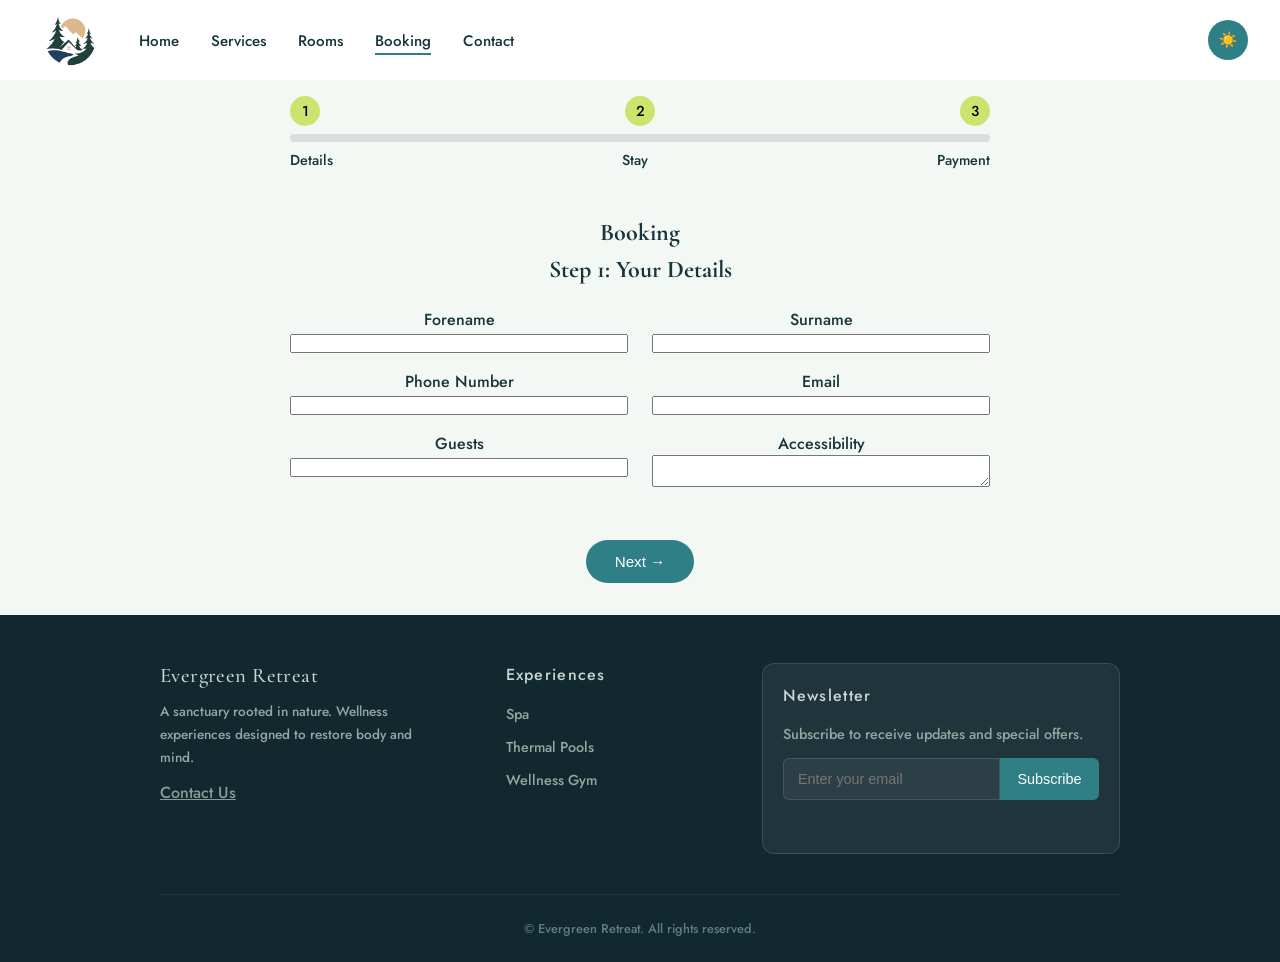
==== commit f0064c12: "Fixed mobile navbar" ====
--- a/Booking.html
+++ b/Booking.html
@@ -28,12 +28,12 @@
             <div class="logo" aria-label="Evergreen Retreat home">
                 <img id="sitelogo" src="assets/lightmodelogo.png" alt="Evergreen Retreat" style="height: 75px; width: auto; display: block;">
             </div>
-            <ul class="nav-links">
+            <ul class="nav-links" id="nav-menu">
                 <li><a href="home.html">Home</a></li>
                 <li><a href="services.html">Services</a></li>
                 <li><a href="rooms.html">Rooms</a></li>
                 <li><a href="Booking.html" aria-current="page">Booking</a></li>
-                <li><a href="contact.html">Contact Us</a></li>
+                <li><a href="contact.html">Contact</a></li>
             </ul>
         </div>
         <button id="nav-toggle" class="nav-toggle" aria-expanded="false" aria-controls="nav-menu" aria-label="Open navigation menu">
